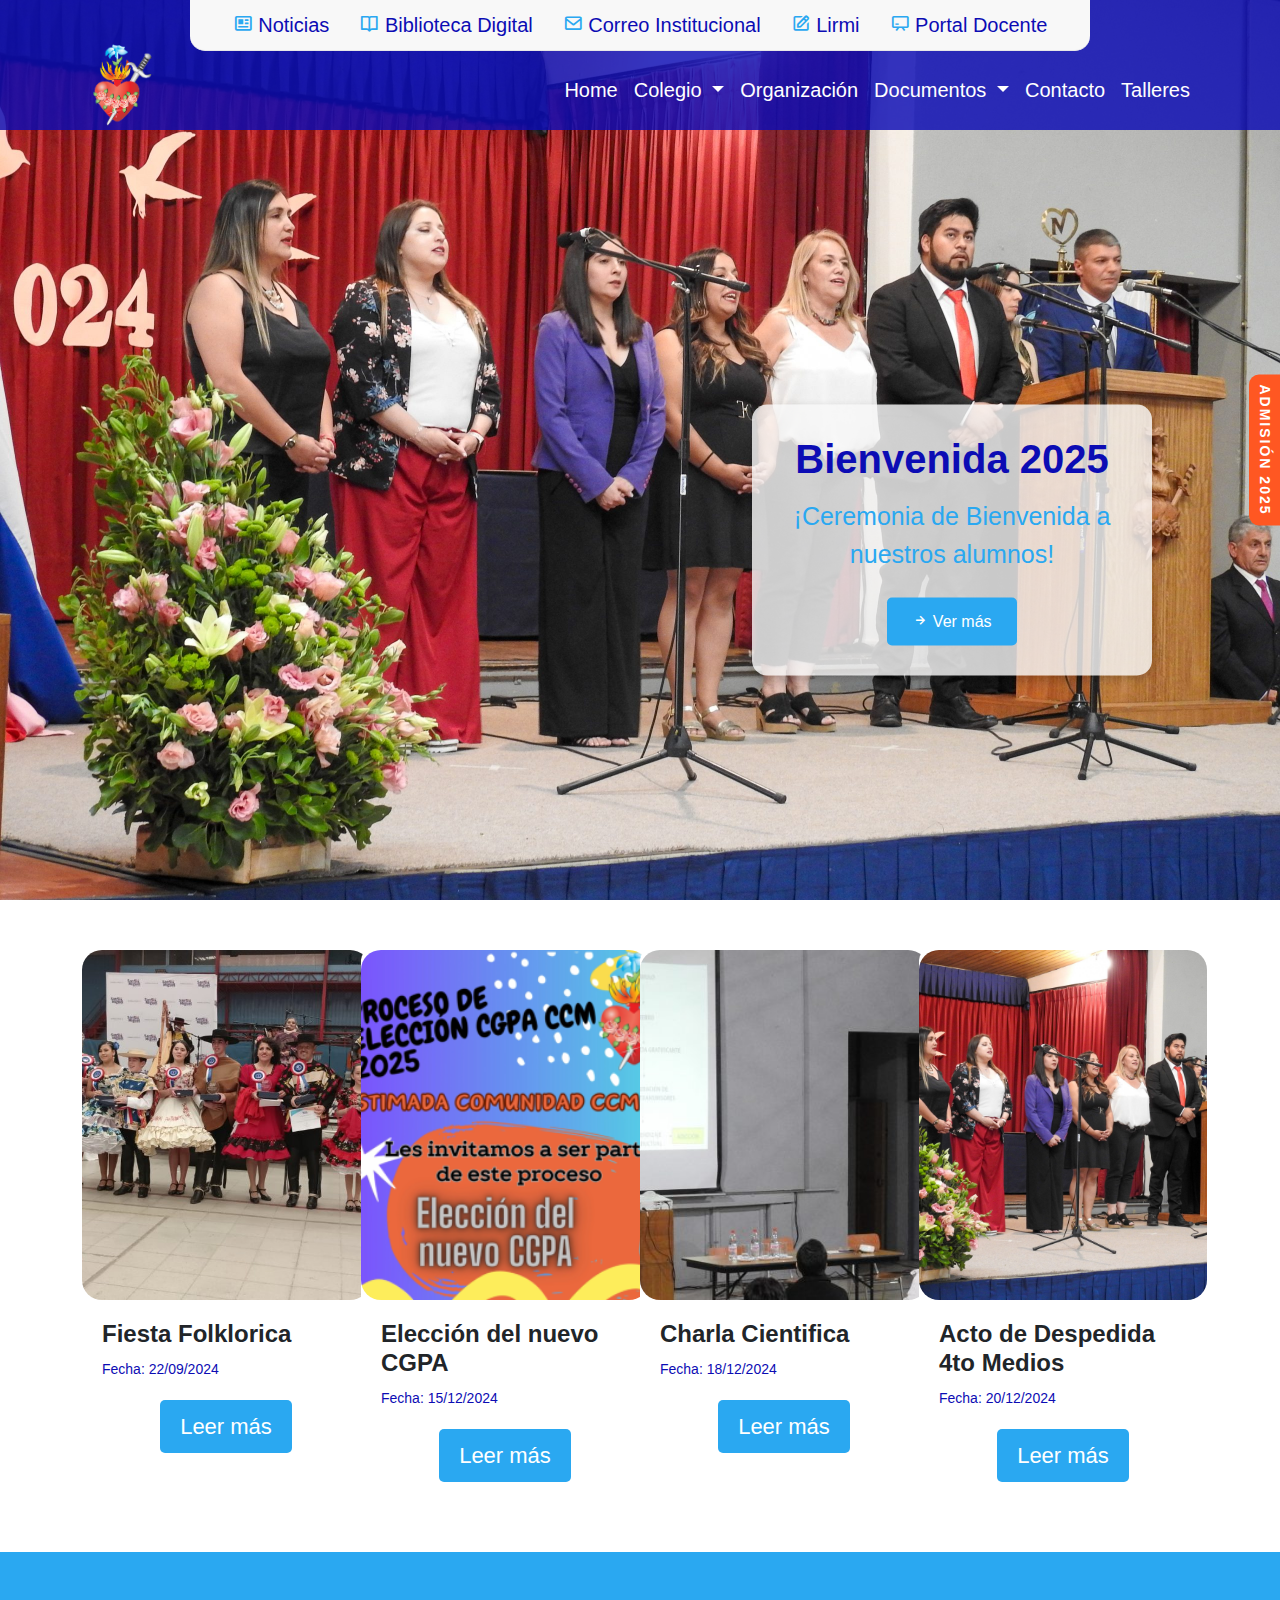
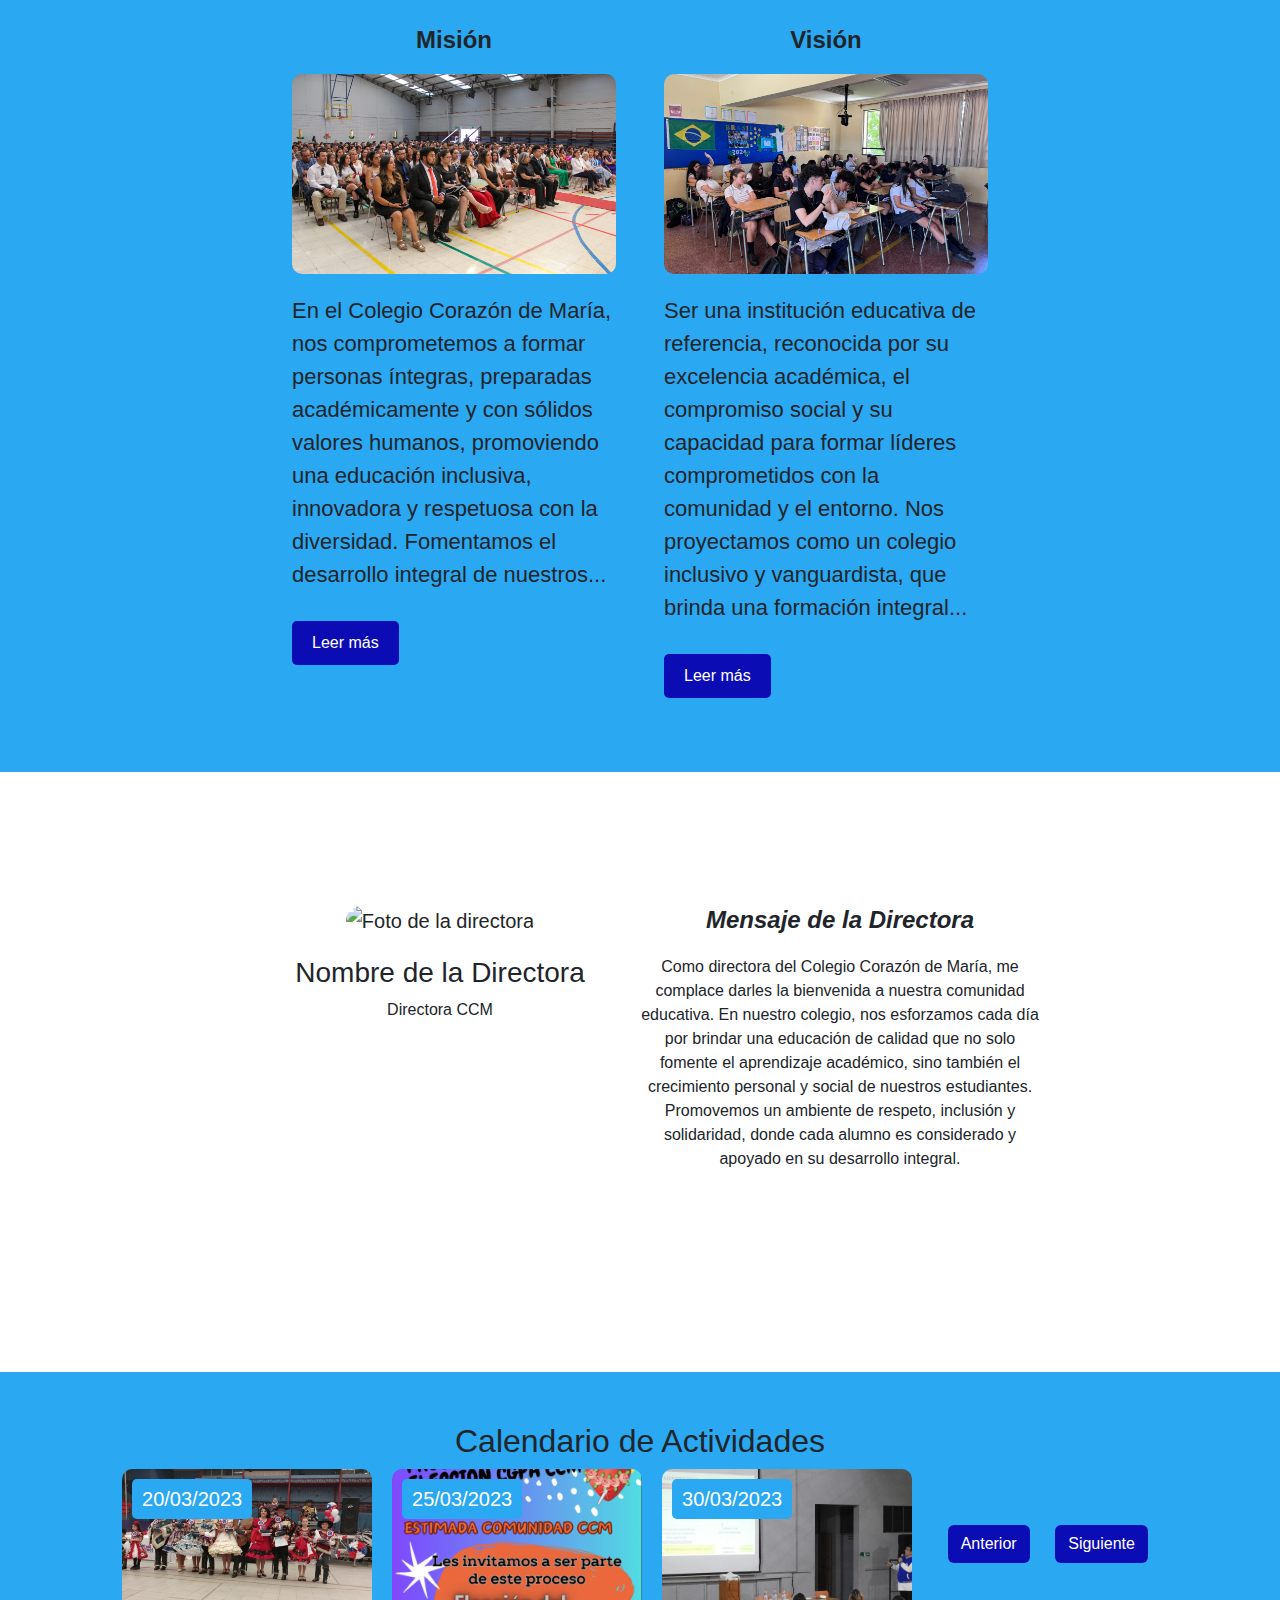
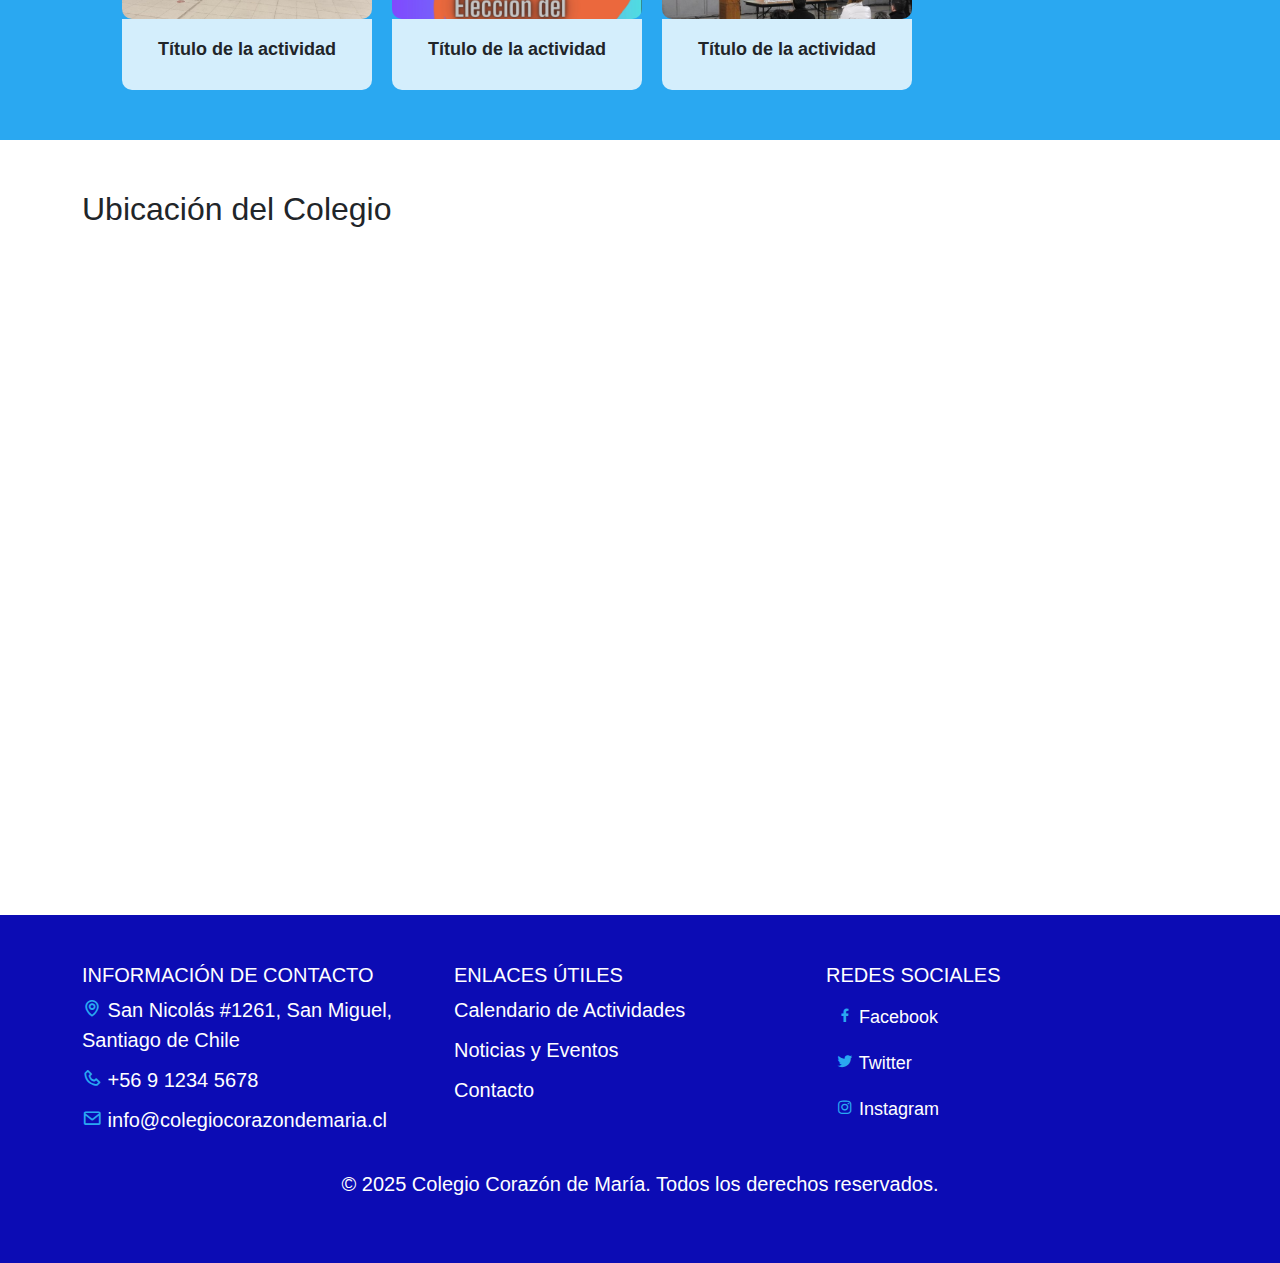
==== demo4/index.html @ 916d8b97 "actualización marzo" ====
<!DOCTYPE html>
<html lang="es">

<head>
    <meta charset="UTF-8">
    <meta name="viewport" content="width=device-width, initial-scale=1.0">
    <title>Colegio CCM</title>
    <link rel="icon" type="image/png" href="assets/img/logo_CCM.png">
    <meta name="description" content="Colegio CCM, educación de calidad para tus hijos.">
    <meta name="keywords" content="Colegio CCM, educación, calidad, hijos">
    <meta name="author" content="Tu nombre">
    <meta name="robots" content="index, follow">
    <meta property="og:title" content="Colegio CCM">
    <meta property="og:description" content="Colegio CCM, educación de calidad para tus hijos.">
    <meta property="og:image" content="assets/img/imagen.jpg">
    <meta property="og:url" content="https://www.colegioccm.cl">
    <link rel="stylesheet" href="https://cdn.jsdelivr.net/npm/bootstrap@5.3.3/dist/css/bootstrap.min.css"
        crossorigin="anonymous">
    <link rel="stylesheet" href="assets/css/style.css">

    <link href='https://unpkg.com/boxicons@2.1.4/css/boxicons.min.css' rel='stylesheet'>

</head>

<body>
    <!-- Barra de Navegación Superior -->
    <nav class="navbar navbar-static-top d-none d-md-block">
        <div class="container d-flex justify-content-center">
            <ul class="nav">
                <li class="nav-item">
                    <a class="nav-link" href="#"><i class='bx bx-news'></i> Noticias</a>
                </li>
                <li class="nav-item">
                    <a class="nav-link" href="#"><i class='bx bx-book-open'></i> Biblioteca Digital</a>
                </li>
                <li class="nav-item">
                    <a class="nav-link" href="#"><i class='bx bx-envelope'></i> Correo Institucional</a>
                </li>
                <li class="nav-item">
                    <a class="nav-link" href="#"><i class='bx bx-edit'></i> Lirmi</a>
                </li>
                <li class="nav-item">
                    <a class="nav-link" href="#"><i class='bx bx-chalkboard'></i> Portal Docente</a>
                </li>

            </ul>
        </div>
    </nav>

    <!-- Navbar Principal -->
    <nav id="navbarPrincipal" class="navbar navbar-expand-lg navbar-light navbar-principal">
        <div class="container">
            <a class="navbar-brand" href="#">
                <img src="assets/img/logo_CCM.png" alt="Logo Colegio CCM" class="logonav">
            </a>
            <button class="navbar-toggler" type="button" data-bs-toggle="collapse" data-bs-target="#navbarNav"
                aria-controls="navbarNav" aria-expanded="false" aria-label="Toggle navigation">
                <span class="navbar-toggler-icon"></span>
            </button>
            <div class="collapse navbar-collapse" id="navbarNav">
                <ul class="navbar-nav ms-auto">
                    <li class="nav-item"><a class="nav-link" href="#">Home</a></li>

                    <li class="nav-item dropdown">
                        <a class="nav-link dropdown-toggle" href="#" id="colegioDropdown" role="button"
                            data-bs-toggle="dropdown" aria-expanded="false">
                            Colegio
                        </a>
                        <ul class="dropdown-menu" aria-labelledby="colegioDropdown">
                            <li><a class="dropdown-item" href="#">Historia</a></li>
                            <li><a class="dropdown-item" href="#">Misión y Visión</a></li>
                            <li><a class="dropdown-item" href="#">Infraestructura</a></li>
                        </ul>
                    </li>

                    <li class="nav-item"><a class="nav-link" href="#">Organización</a></li>

                    <li class="nav-item dropdown">
                        <a class="nav-link dropdown-toggle" href="#" id="documentosDropdown" role="button"
                            data-bs-toggle="dropdown" aria-expanded="false">
                            Documentos
                        </a>
                        <ul class="dropdown-menu" aria-labelledby="documentosDropdown">
                            <li><a class="dropdown-item" href="#">Reglamento Interno</a></li>
                            <li><a class="dropdown-item" href="#">Calendario Escolar</a></li>
                            <li><a class="dropdown-item" href="#">Normativas</a></li>
                        </ul>
                    </li>

                    <li class="nav-item"><a class="nav-link" href="#">Contacto</a></li>
                    <li class="nav-item"><a class="nav-link" href="#">Talleres</a></li>

                    <div class="d-block d-md-none">
                        <hr>
                        <li class="nav-item">
                            <a class="nav-link" href="#"> Noticias</a>
                        </li>
                        <li class="nav-item">
                            <a class="nav-link" href="#"> Biblioteca Digital</a>
                        </li>
                        <li class="nav-item">
                            <a class="nav-link" href="#"> Correo Institucional</a>
                        </li>
                        <li class="nav-item">
                            <a class="nav-link" href="#"> Lirmi</a>
                        </li>
                        <li class="nav-item">
                            <a class="nav-link" href="#"> Portal Docente</a>
                        </li>
                    </div>
                </ul>
            </div>
        </div>
    </nav>

    <!-- Header con imagen a pantalla completa -->
    <header id="header">
        <div class="">
            <div class="row">
                <div class="col-md-12">
                    <img src="assets/img/profesores.jpg" alt="Imagen de header" class="img-fluid">

                    <!-- Banner de header -->
                    <div class="banner-admision">
                        <h2>Bienvenida 2025</h2>
                        <p>¡Ceremonia de Bienvenida a nuestros alumnos!</p>
                        <button class="btn btn-banner"><i class='bx bx-right-arrow-alt'
                                style="color:white; font-size:16px"></i> Ver más</button>
                    </div>

                    <!-- Barra de admisión -->
                    <div class="barra-admision">ADMISIÓN 2025</div>

                </div>
            </div>
        </div>
    </header>

    <!-- Sección de noticias -->
    <section id="noticias">
        <div class="container">
            <div class="row">
                <div class="col-md-3">
                    <div class="card card-noticia">
                        <img src="assets/img/noticia1.jpg" alt="Imagen de la noticia" class="card-img-top">
                        <div class="card-body">

                            <h3 class="card-title">Fiesta Folklorica</h3>
                            <p class="card-text">Fecha: 22/09/2024</p>
                            <button class="btn btn-primary">Leer más</button>
                        </div>
                    </div>

                </div>
                <div class="col-md-3">
                    <div class="card card-noticia">
                        <img src="assets/img/noticia2.png" alt="Imagen de la noticia" class="card-img-top">
                        <div class="card-body">
                            <h3 class="card-title">Elección del nuevo CGPA</h3>
                            <p class="card-text">Fecha: 15/12/2024</p>
                            <button class="btn btn-primary">Leer más</button>
                        </div>
                    </div>
                </div>

                <div class="col-md-3">
                    <div class="card card-noticia">
                        <img src="assets/img/noticia3.jpg" alt="Imagen de la noticia" class="card-img-top">
                        <div class="card-body">
                            <h3 class="card-title">Charla Cientifica</h3>
                            <p class="card-text">Fecha: 18/12/2024</p>
                            <button class="btn btn-primary">Leer más</button>
                        </div>
                    </div>
                </div>

                <div class="col-md-3">
                    <div class="card card-noticia">
                        <img src="assets/img/profesores.jpg" alt="Imagen de la noticia" class="card-img-top">
                        <div class="card-body">
                            <h3 class="card-title">Acto de Despedida 4to Medios</h3>
                            <p class="card-text">Fecha: 20/12/2024</p>
                            <button class="btn btn-primary">Leer más</button>
                        </div>
                    </div>
                </div>
            </div>
        </div>
    </section>

    <!-- Sección de Misión y Visión -->
    <section id="mision-vision" class="bg-light-blue">
        <div class="container">
            <div class="row justify-content-center">
                <div class="col-12 col-md-4 p-4">
                    <h2>Misión</h2>
                    <img src="assets/img/padres.jpg" alt="Imagen de la misión" class="img-fluid">
                    <p>En el Colegio Corazón de María, nos comprometemos a formar personas íntegras, preparadas
                        académicamente y con sólidos valores humanos, promoviendo una educación inclusiva, innovadora y
                        respetuosa con la diversidad. Fomentamos el desarrollo integral de nuestros...</p>
                    <button class="btn btn-primary">Leer más</button>
                </div>

                <div class="col-12 col-md-4 p-4">
                    <h2>Visión</h2>
                    <img src="assets/img/alumnos.jpeg" alt="Imagen de la visión" class="img-fluid">
                    <p>Ser una institución educativa de referencia, reconocida por su excelencia académica, el
                        compromiso social y su capacidad para formar líderes comprometidos con la comunidad y el
                        entorno. Nos proyectamos como un colegio inclusivo y vanguardista, que brinda una formación
                        integral...</p>
                    <button class="btn btn-primary">Leer más</button>
                </div>

            </div>
        </div>
    </section>

    <!-- Sección del mensaje de la directora -->
    <section id="mensaje-directora" class="bg-white">
        <div class="container-mensaje">

            <div class="row">
                <div class="col-md-6 text-center">
                    <img src="https://www.colegiocorazondemaria.cl/new/wp-content/uploads/2023/06/destacada.jpg"
                        alt="Foto de la directora" class="img-fluid">
                    <h3>Nombre de la Directora</h3>
                    <p>Directora CCM</p>
                </div>
                <div class="col-md-6 text-center mb-5">
                    <h2>Mensaje de la Directora</h2>
                    <p>Como directora del Colegio Corazón de María, me complace darles la bienvenida a nuestra comunidad
                        educativa. En nuestro colegio, nos esforzamos cada día por brindar una educación de calidad que
                        no solo fomente el aprendizaje académico, sino también el crecimiento personal y social de
                        nuestros estudiantes. Promovemos un ambiente de respeto, inclusión y solidaridad, donde cada
                        alumno es considerado y apoyado en su desarrollo integral.</p>

                </div>
            </div>

        </div>
    </section>

    <!-- Sección de calendario de actividades -->
    <section id="calendario-actividades">
        <div class="container">
            <h2>Calendario de Actividades</h2>
            <div class="slider-calendario">
                <div class="card-calendario">
                    <div class="fecha-destacada">20/03/2023</div>
                    <img src="assets/img/noticia1.jpg" alt="Imagen de la actividad" class="img-fluid">
                    <div class="card-body-calendario">
                        <h3 class="card-title-calendario">Título de la actividad</h3>
                    </div>
                </div>
                <div class="card-calendario">
                    <div class="fecha-destacada">25/03/2023</div>
                    <img src="assets/img/noticia2.png" alt="Imagen de la actividad" class="img-fluid">
                    <div class="card-body-calendario">
                        <h3 class="card-title-calendario">Título de la actividad</h3>
                    </div>
                </div>
                <div class="card-calendario">
                    <div class="fecha-destacada">30/03/2023</div>
                    <img src="assets/img/noticia3.jpg" alt="Imagen de la actividad" class="img-fluid">
                    <div class="card-body-calendario">
                        <h3 class="card-title-calendario">Título de la actividad</h3>
                    </div>
                </div>
                <div class="card-calendario">
                    <div class="fecha-destacada">04/04/2023</div>
                    <img src="assets/img/padres.jpg" alt="Imagen de la actividad" class="img-fluid">
                    <div class="card-body-calendario">
                        <h3 class="card-title-calendario">Título de la actividad</h3>
                    </div>
                </div>
                <div class="card-calendario">
                    <div class="fecha-destacada">10/04/2023</div>
                    <img src="assets/img/profesores.jpg" alt="Imagen de la actividad" class="img-fluid">
                    <div class="card-body-calendario">
                        <h3 class="card-title-calendario">Título de la actividad</h3>
                    </div>
                </div>
                <div class="card-calendario">
                    <div class="fecha-destacada">15/04/2023</div>
                    <img src="assets/img/alumnos.jpeg" alt="Imagen de la actividad" class="img-fluid">
                    <div class="card-body-calendario">
                        <h3 class="card-title-calendario">Título de la actividad</h3>
                    </div>
                </div>
            </div>
            <button class="btn d-inline-block" id="btn-prev">Anterior</button>
            <button class="btn d-inline-block" id="btn-next">Siguiente</button>
        </div>
    </section>

    <!-- Sección del mapa de Google Maps -->
    <section id="mapa-colegio">
        <div class="container">
            <h2>Ubicación del Colegio</h2>
            <div style="position: relative; padding-bottom: 56.25%; height: 0; overflow: hidden; max-width: 100%;">
                <iframe
                    src="https://www.google.com/maps/embed?pb=!1m18!1m12!1m3!1d3327.115918718735!2d-70.66013742355355!3d-33.498361099968655!2m3!1f0!2f0!3f0!3m2!1i1024!2i768!4f13.1!3m3!1m2!1s0x9662dbb258860583%3A0x3ef4c40ef88acf68!2sSan%20Nicol%C3%A1s%201261%2C%208920047%20San%20Miguel%2C%20Regi%C3%B3n%20Metropolitana!5e0!3m2!1ses-419!2scl!4v1742567517174!5m2!1ses-419!2scl"
                    style="position: absolute; top: 0; left: 0; width: 100%; height: 100%; border: 0;"
                    allowfullscreen="" loading="lazy" referrerpolicy="no-referrer-when-downgrade"></iframe>
            </div>
        </div>
    </section>

    <!-- Footer -->
    <footer id="footer" class="text-white py-5">
        <div class="container">
            <div class="row">
                <!-- Información de contacto -->
                <div class="col-md-4 mb-4 mb-md-0">
                    <h5 class="text-uppercase">Información de Contacto</h5>
                    <ul class="list-unstyled">
                        <li><i class='bx bx-map'></i> San Nicolás #1261, San Miguel, Santiago de Chile</li>
                        <li><i class='bx bx-phone'></i> +56 9 1234 5678</li>
                        <li><i class='bx bx-envelope'></i> <a
                                href="mailto:info@colegiocorazondemaria.cl">info@colegiocorazondemaria.cl</a></li>
                    </ul>
                </div>

                <!-- Enlaces Útiles -->
                <div class="col-md-4 mb-4 mb-md-0">
                    <h5 class="text-uppercase">Enlaces Útiles</h5>
                    <ul class="list-unstyled">
                        <li><a href="#">Calendario de Actividades</a></li>
                        <li><a href="#">Noticias y Eventos</a></li>
                        <li><a href="#">Contacto</a></li>
                    </ul>
                </div>

                <!-- Redes Sociales -->
                <div class="col-md-4">
                    <h5 class="text-uppercase">Redes Sociales</h5>
                    <ul class="list-unstyled social-links">
                        <li><a href="#"><i class='bx bxl-facebook'></i> Facebook</a></li>
                        <li><a href="#"><i class='bx bxl-twitter'></i> Twitter</a></li>
                        <li><a href="#"><i class='bx bxl-instagram'></i> Instagram</a></li>
                    </ul>
                </div>
            </div>

            <!-- Copyright -->
            <div class="row mt-4">
                <div class="col-md-12 text-center">
                    <p>&copy; 2025 Colegio Corazón de María. Todos los derechos reservados.</p>
                </div>
            </div>
        </div>
    </footer>


    <!-- Scripts -->
    <script src="https://cdn.jsdelivr.net/npm/bootstrap@5.3.3/dist/js/bootstrap.bundle.min.js"
        crossorigin="anonymous"></script>
    <script>

        // NAV
        window.addEventListener("scroll", function () {
            var navbarPrincipal = document.getElementById("navbarPrincipal");
            var container = navbarPrincipal.querySelector(".container");
            var logo = navbarPrincipal.querySelector(".logonav");
            var staticTopHeight = document.querySelector(".navbar-static-top").offsetHeight;

            // Verifica si el ancho de la pantalla es mayor a 768px
            if (window.innerWidth > 768) {
                // Aplicar los estilos directamente con JavaScript
                navbarPrincipal.style.height = "80px";
                container.style.marginTop = "0";
                logo.style.height = "80px";
                logo.style.marginTop = "0";

                if (window.scrollY >= staticTopHeight) {
                    // Aplicar estilos cuando el navbar se fija
                    navbarPrincipal.style.height = "80px";
                    container.style.marginTop = "0";
                    logo.style.height = "80px";
                    logo.style.marginTop = "0";
                    navbarPrincipal.classList.add("fixed");
                } else {
                    // Restaurar estilos originales cuando volvemos arriba
                    navbarPrincipal.style.height = "130px";
                    container.style.marginTop = "50px";
                    logo.style.height = "100px";
                    logo.style.marginTop = "-10px";
                    navbarPrincipal.classList.remove("fixed");
                }
            } else {
                // En dispositivos móviles, siempre debe estar fijo
                navbarPrincipal.classList.add("fixed");

            }
        });



        //actividades
        let cards = document.querySelectorAll('.card-calendario');
        let btnPrev = document.getElementById('btn-prev');
        let btnNext = document.getElementById('btn-next');
        let index = 0;

        function showCards() {
            cards.forEach(card => card.classList.remove('active'));
            cards[index].classList.add('active');
            cards[index + 1] ? cards[index + 1].classList.add('active') : null;
            cards[index + 2] ? cards[index + 2].classList.add('active') : null;
        }

        showCards();

        btnNext.addEventListener('click', () => {
            index += 1;
            if (index >= cards.length - 2) {
                index = 0;
            }
            showCards();
        });

        btnPrev.addEventListener('click', () => {
            index -= 1;
            if (index < 0) {
                index = cards.length - 3;
            }
            showCards();
        });

        setInterval(() => {
            index += 1;
            if (index >= cards.length - 2) {
                index = 0;
            }
            showCards();
        }, 5000);


    </script>
</body>

</html>
---- demo4/assets/css/style.css ----
@font-face {
  font-family: "Lofter";
  src: url("../fonts/lobster/Lobster\ 1.4.otf") format("truetype");
}

body {
  font-family: "Gill Sans", "Gill Sans MT", Calibri, "Trebuchet MS", sans-serif;
  font-optical-sizing: auto;
  font-style: normal;
  font-size: 20px;
}

:root {
  --color-principal: #0c0cb4;
  --color-secundario: #2aa8f1;
  --blanco: #f7f7f7;
  --blanco-dos: #ebebeb;
}
*/ * {
  padding: 0;
  margin: 0;
}
.row {
  margin: 0;
  --bs-gutter-x: 0em;
}
.navbar-static-top {
  background-color: #f8f8f8;
  border-bottom: 1px solid #e7e7e7;
  padding: 10px 0;
  z-index: 1030;
  position: absolute;
  text-align: center;
  left: 50%;
  transform: translateX(-50%);
  border-radius: 0px 0px 15px 15px;
  -webkit-border-radius: 0px 0px 15px 15px;
  -moz-border-radius: 0px 0px 15px 15px;
  -ms-border-radius: 0px 0px 15px 15px;
  -o-border-radius: 0px 0px 15px 15px;
  min-width: 900px;
}

.navbar-static-top .nav {
  display: flex;
  justify-content: center;
}

.navbar-static-top .nav-link {
  color: var(--color-principal);
  text-decoration: none;
  padding: 0 15px;
}
.bx {
  color: var(--color-secundario);
}

.navbar-principal {
  background-color: #0c0cb4d4;
  color: white;
  transition: top 0.3s;
  height: 130px;
  z-index: 2;
}
.navbar-principal .nav-link {
  color: white;
}

.navbar-principal.fixed {
  position: fixed;
  top: 0;
  width: 100%;
  z-index: 1029;
}

.logonav {
  height: 100px;
  margin-top: -10px;
}

.navbar-toggler {
  background: white;
  color: blue;
}

/*HEADER*/
#header {
  position: relative;
  width: 100%;
  height: 100vh; /* Ajusta la altura del header para que ocupe toda la pantalla */
  background-size: cover;
  background-position: center;
  margin-top: -130px;
}

#header img {
  width: 100%;
  height: 100vh;
  object-fit: cover; /* Ajusta la imagen para que se adapte a la pantalla */
}

/* Estilos para el banner de admisión */
.banner-admision {
  position: absolute;
  top: 60%; /* Ajustado para mejor visibilidad */
  right: 10%;
  transform: translateY(-50%);
  background-color: #f7f7f7cf;
  padding: 30px; /* Más espacio interno */
  width: 400px; /* Más ancho */
  text-align: center;
  border-radius: 15px;
  box-shadow: 0px 4px 10px rgba(0, 0, 0, 0.2); /* Sombra sutil para destacar */
}

/* Título más grande */
.banner-admision h2 {
  font-size: 40px;
  color: var(--color-principal);
  font-weight: bold;
  margin-bottom: 15px;
}

/* Texto más legible */
.banner-admision p {
  font-size: 25px;
  margin-bottom: 25px;
  line-height: 1.5; /* Mejor lectura */
  color: var(--color-secundario);
}

/* Botón más llamativo */
.banner-admision button {
  background-color: var(--color-secundario);
  color: #fff;
  padding: 12px 25px;
  border: none;
  border-radius: 5px;
  cursor: pointer;
  font-size: 16px;
  transition: all 0.3s ease-in-out;
}

/* Efecto hover mejorado */
.banner-admision button:hover {
  background-color: var(--color-principal);
  color: white;
  transform: scale(1.05);
}

.barra-admision {
  position: fixed;
  right: 0;
  top: 50%;
  transform: translateY(-50%);
  background-color: #ff5722; /* Color llamativo pero no molesto */
  color: white;
  padding: 10px 5px;
  font-size: 14px;
  font-weight: bold;
  writing-mode: vertical-rl; /* Texto en vertical de abajo hacia arriba */
  text-align: center;
  letter-spacing: 2px;
  border-radius: 10px 0 0 10px; /* Bordes redondeados en el lado izquierdo */
  cursor: pointer;
  transition: all 0.3s ease-in-out; /* Transición suave */
}

.barra-admision:hover {
  background-color: #e64a19; /* Color más oscuro al pasar el cursor */
  padding: 14px 7px; /* Se agranda ligeramente */
  font-size: 16px; /* Aumenta el tamaño del texto */
  box-shadow: -2px 2px 10px rgba(0, 0, 0, 0.2); /* Pequeña sombra */
}

/* Estilos para el banner de admisión en móviles */
@media (max-width: 991px) {
  .banner-admision {
    position: absolute;
    top: 10%;
    left: 0;
    width: 100%;
    padding: 10px;
    text-align: center;
    background-color: rgba(255, 255, 255, 0.8); /* Fondo transparente */
  }

  .banner-admision h2 {
    font-size: 16px;
  }

  .banner-admision p {
    font-size: 14px;
  }

  .banner-admision button {
    padding: 10px 15px;
  }
}
/* Estilos para la sección de noticias */
#noticias {
  padding: 50px 0;
}

.card-noticia {
  border: none;
  border-radius: 10px;
  width: 18rem;
}

.card-noticia img {
  width: 100%;
  height: 350px;
  object-fit: cover;
  border-radius: 10px 10px 0 0;
}

.card-noticia h3 {
  font-size: 18px;
  font-weight: bold;
  margin-bottom: 10px;
}

.card-noticia p {
  font-size: 14px;
  color: #666;
  margin-bottom: 20px;
}

.card-noticia .card-img-top {
  border-radius: 20px;
}

.card-noticia .card-body {
  background-color: transparent;
  border: none;
  padding: 20px;
}

.card-noticia .card-title {
  font-size: 24px;
  font-weight: bold;
}

.card-noticia .card-text {
  color: var(--color-principal);
}

.card-noticia button {
  background-color: var(--color-secundario);
  color: #fff;
  padding: 10px 20px;
  border: none;
  border-radius: 5px;
  cursor: pointer;
  display: block;
  margin: 0 auto;
  font-size: 22px;
}

.card-noticia button:hover {
  background-color: #23527c;
}

.navbar-principal .container {
  margin-top: 50px;
}
/* Adaptación a móviles */
@media (max-width: 768px) {
  .card-noticia {
    margin-bottom: 20px;
    width: 100%;
  }

  .navbar-principal {
    height: 80px;
  }
  .navbar-principal .container {
    margin-top: -18px;
  }
  .logonav {
    height: 70px;
    margin-top: 10px;
  }

  .navbar-collapse {
    background: #0c0cb4d4;
    padding: 15px;
    margin-top: 10px;
  }

  .banner-admision {
    top: 80%;
    left: 5%;
    width: 90%;
    padding: 10px;
    text-align: center;
    background-color: rgba(255, 255, 255, 0.8); /* Fondo transparente */
  }

  .barra-admision {
    font-size: 12px; /* Reducir tamaño de fuente en móvil */
    padding: 8px 4px; /* Ajuste de padding */
    transform: translateY(-50%); /* Mantener centrado en la vertical */
    z-index: 2;
  }
}

/* Estilos para la sección de Misión y Visión */
#mision-vision {
  background-color: var(--color-secundario); /* Fondo azul claro */
  padding: 50px 0;
}

#mision-vision h2 {
  font-size: 24px;
  font-weight: bold;
  margin-bottom: 20px;
  text-align: center;
}

#mision-vision img {
  width: 100%;
  height: 200px;
  object-fit: cover;
  border-radius: 10px;
  margin-bottom: 20px;
}

#mision-vision p {
  font-size: 22px;
  margin-bottom: 30px;
}

#mision-vision button {
  background-color: var(--color-principal);
  color: #fff;
  padding: 10px 20px;
  border: none;
  border-radius: 5px;
  cursor: pointer;
}

/* Estilos para la sección del mensaje de la directora */
#mensaje-directora {
  padding: 50px 0;
  background-position: center;
  background-repeat: no-repeat;
  background-size: cover;
  height: 600px;
  display: flex;
  justify-content: center;
  align-items: center;
}

#mensaje-directora img {
  width: 300px;
  height: 300px;
  object-fit: cover;
  border-radius: 20px;
  margin-bottom: 20px;
  -webkit-border-radius: 20px;
  -moz-border-radius: 20px;
  -ms-border-radius: 20px;
  -o-border-radius: 20px;
}
.container-mensaje {
  max-width: 800px;
}
#mensaje-directora h2 {
  font-size: 22px;
  font-weight: bold;
  margin-bottom: 10px;
  font-style: italic;
}

#mensaje-directora p {
  font-size: 16px;
  margin-bottom: 20px;
}

#mensaje-directora h2 {
  font-size: 24px;
  font-weight: bold;
  margin-bottom: 20px;
}
/* Estilos para la sección de calendario de actividades */
#calendario-actividades {
  padding: 50px 0;
  text-align: center;
}

.slider-calendario {
  display: inline-flex;
  overflow-x: hidden;
  justify-content: center;
}

.card-calendario {
  margin-right: 20px;
  width: 250px;
  display: none;
  transition: opacity 0.5s, transform 0.5s;
}

.card-calendario.active {
  display: block;
  opacity: 1;
  transform: scale(1);
}

.card-calendario:not(.active) {
  opacity: 0;
  transform: scale(0.8);
}

.fecha-destacada {
  position: absolute;
  top: 10px;
  left: 10px;
  background-color: var(--color-secundario);
  color: #fff;
  padding: 5px 10px;
  border-radius: 5px;
}

.card-calendario img {
  width: 100%;
  height: 150px;
  object-fit: cover;
  border-radius: 10px;
}

.card-body-calendario {
  background-color: rgba(255, 255, 255, 0.8);
  padding: 20px;
  border-radius: 0 0 10px 10px;
}

.card-title-calendario {
  font-size: 18px;
  font-weight: bold;
  margin-bottom: 10px;
}

#btn-prev,
#btn-next {
  margin: 20px 10px;
  display: inline-block;
  background-color: var(--color-principal);
  color: white;
}

#calendario-actividades {
  background-color: var(--color-secundario);
}

/* Media queries para móviles */
@media (max-width: 768px) {
  /* Ajustar la cantidad de cards visibles en pantallas pequeñas */
  .slider-calendario {
    flex-wrap: wrap;
    justify-content: center;
  }

  .card-calendario {
    width: 100%; /* Aumenta el tamaño de cada card para que ocupe toda la pantalla */
    margin-right: 10px; /* Reduce el margen entre las cards */
    margin-bottom: 20px; /* Agrega espacio entre las cards */
  }

  .fecha-destacada {
    font-size: 12px; /* Reduce el tamaño de la fecha destacada */
    padding: 3px 6px; /* Ajuste del padding */
  }

  .card-title-calendario {
    font-size: 16px; /* Ajuste del tamaño de fuente */
  }

  /* Botones de navegación */
  #btn-prev,
  #btn-next {
    font-size: 14px;
    padding: 8px 16px;
  }
}

@media (max-width: 480px) {
  /* Ajuste extra para pantallas muy pequeñas */
  .slider-calendario {
    flex-direction: column;
    align-items: center;
  }

  .card-calendario {
    width: 90%; /* Reduce aún más el ancho de las cards */
    margin-bottom: 15px; /* Ajuste de margen inferior */
  }

  .fecha-destacada {
    font-size: 10px; /* Reduce aún más el tamaño de la fecha */
    padding: 3px 6px;
  }

  .card-title-calendario {
    font-size: 14px; /* Ajuste del tamaño de título */
  }
}

/* Estilos para la sección del mapa de Google Maps */
#mapa-colegio {
  padding: 50px 0;
}

#map {
  width: 100%;
  height: 400px;
  border-radius: 10px;
}

/* Estilos para el footer */
#footer {
  background-color: var(--color-principal);
  color: #fff;
  padding: 50px 0;
}

#footer ul {
  list-style: none;
  padding: 0;
  margin: 0;
}

#footer ul li {
  margin-bottom: 10px;
}

#footer a {
  color: #fff;
  text-decoration: none;
}

#footer a:hover {
  color: #ccc;
}

#footer .social-links {
  font-size: 24px;
  margin: 10px 0;
}

#footer .social-links a {
  margin: 0 10px;
  font-size: 18px;
}

/* Estilo responsivo */
@media (max-width: 768px) {
  /* Reestructurar columnas en dispositivos móviles */
  #footer .row {
    flex-direction: column;
    align-items: center;
  }

  /* Cada columna debe ocupar toda la pantalla en móviles */
  #footer .col-md-4 {
    width: 100%;
    text-align: center;
    margin-bottom: 20px;
  }

  /* Ajuste de tamaño de texto para móviles */
  #footer h5 {
    font-size: 16px;
  }

  #footer .social-links {
    font-size: 20px;
  }

  #footer .social-links a {
    font-size: 16px;
  }
}

@media (max-width: 480px) {
  /* Ajuste para pantallas pequeñas */
  #footer .social-links {
    font-size: 18px;
  }

  #footer .social-links a {
    font-size: 14px;
  }
}
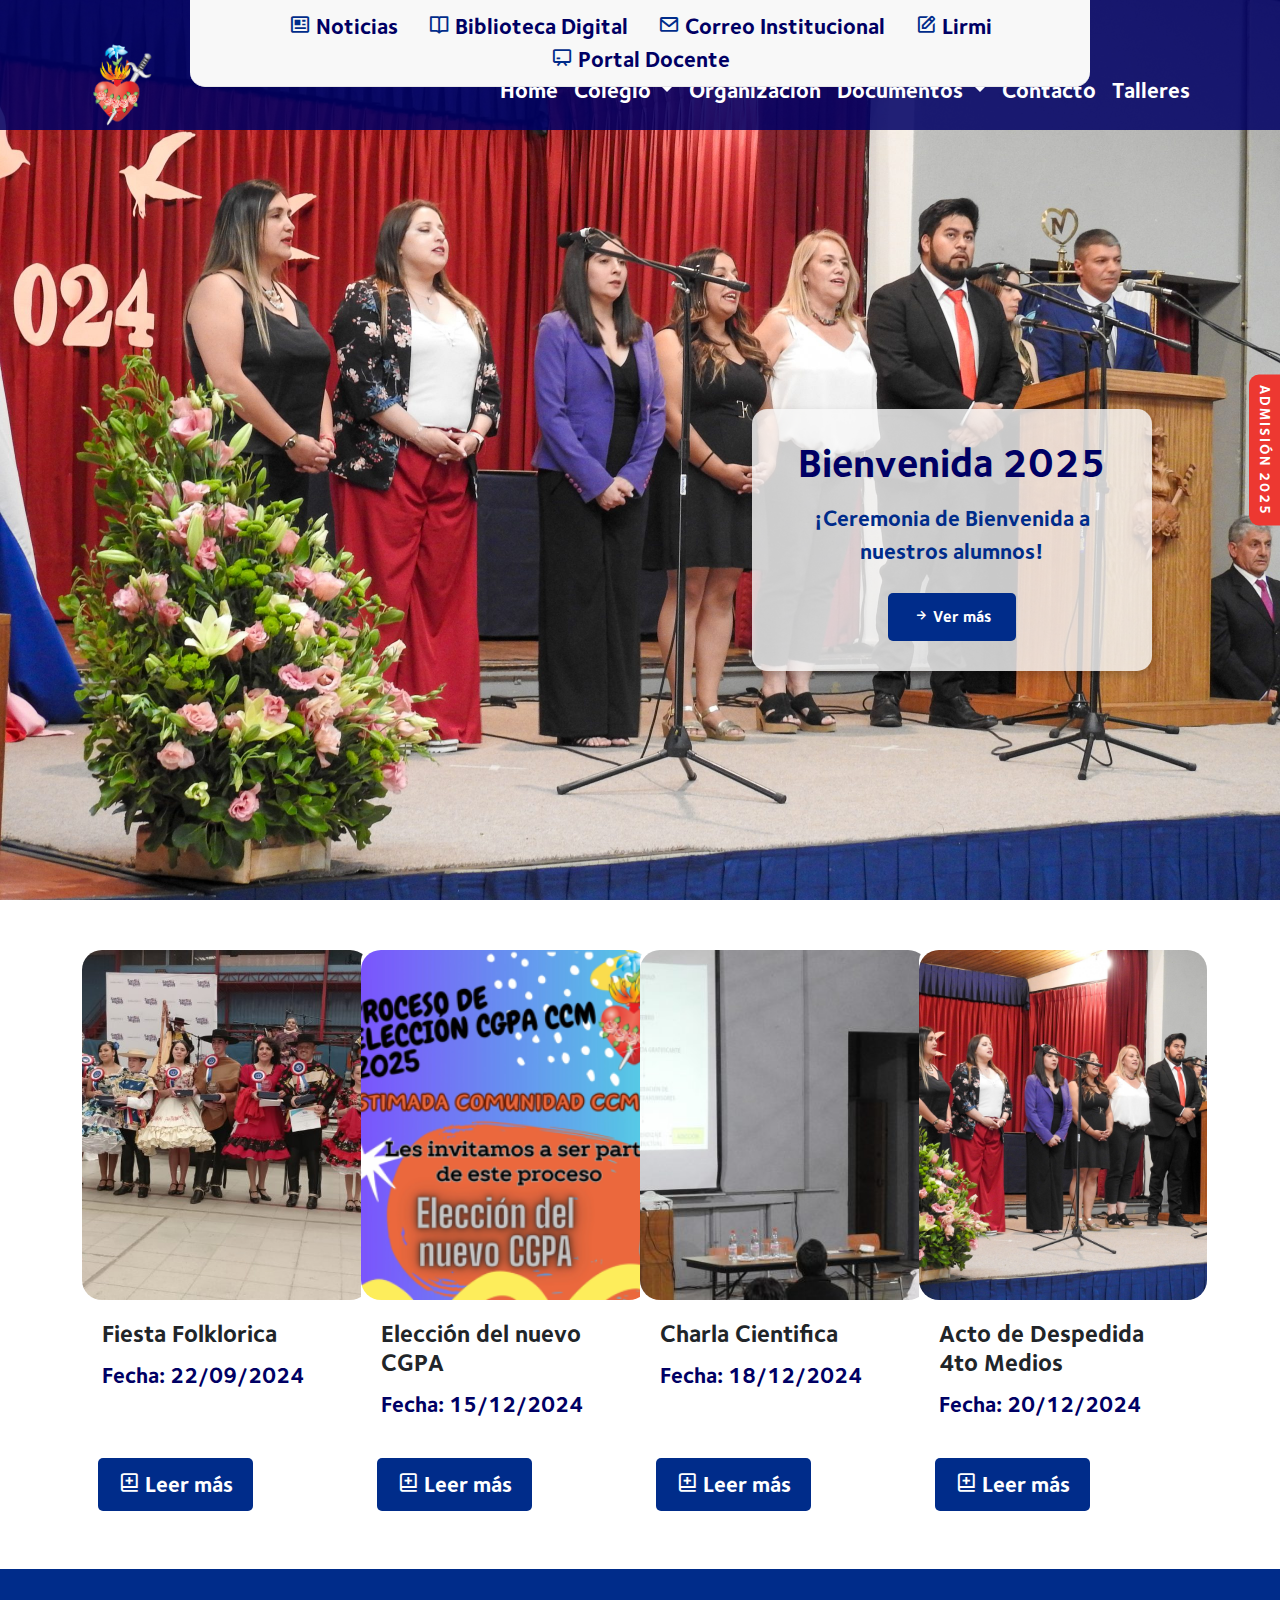
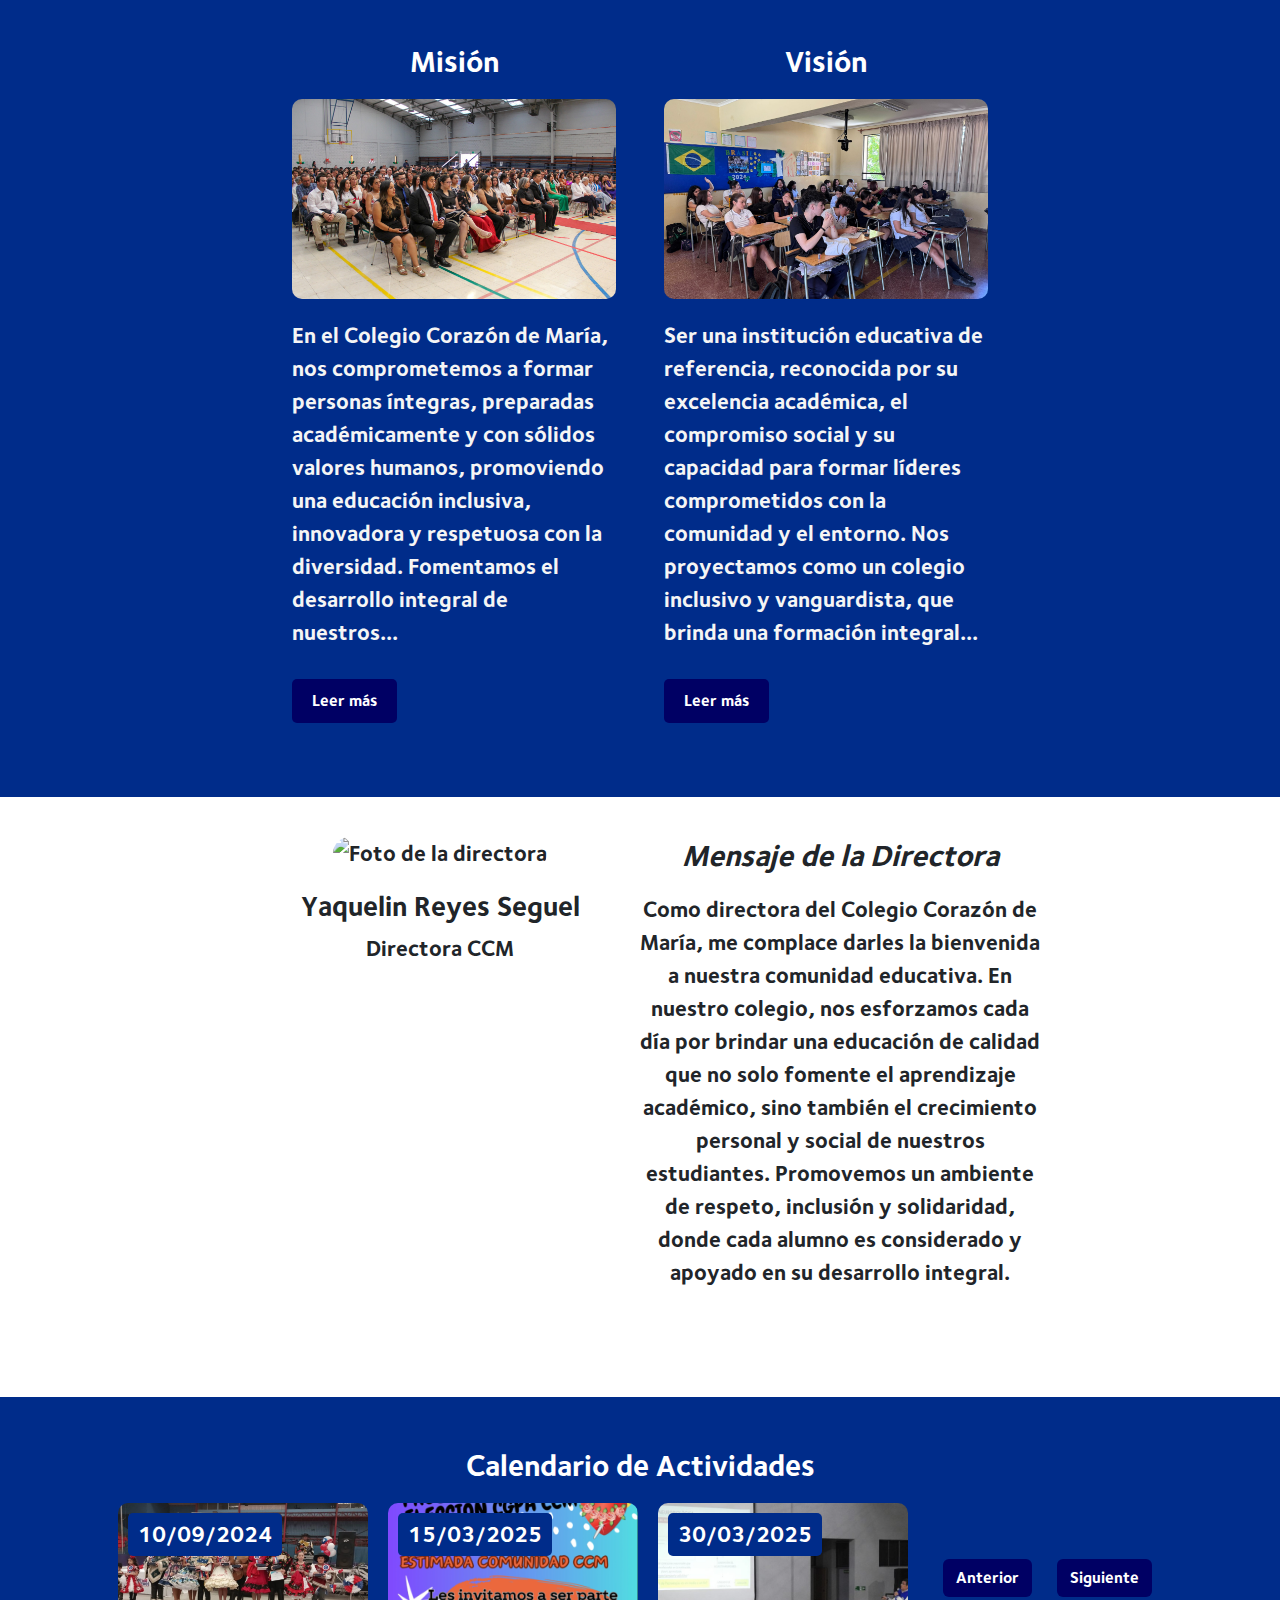
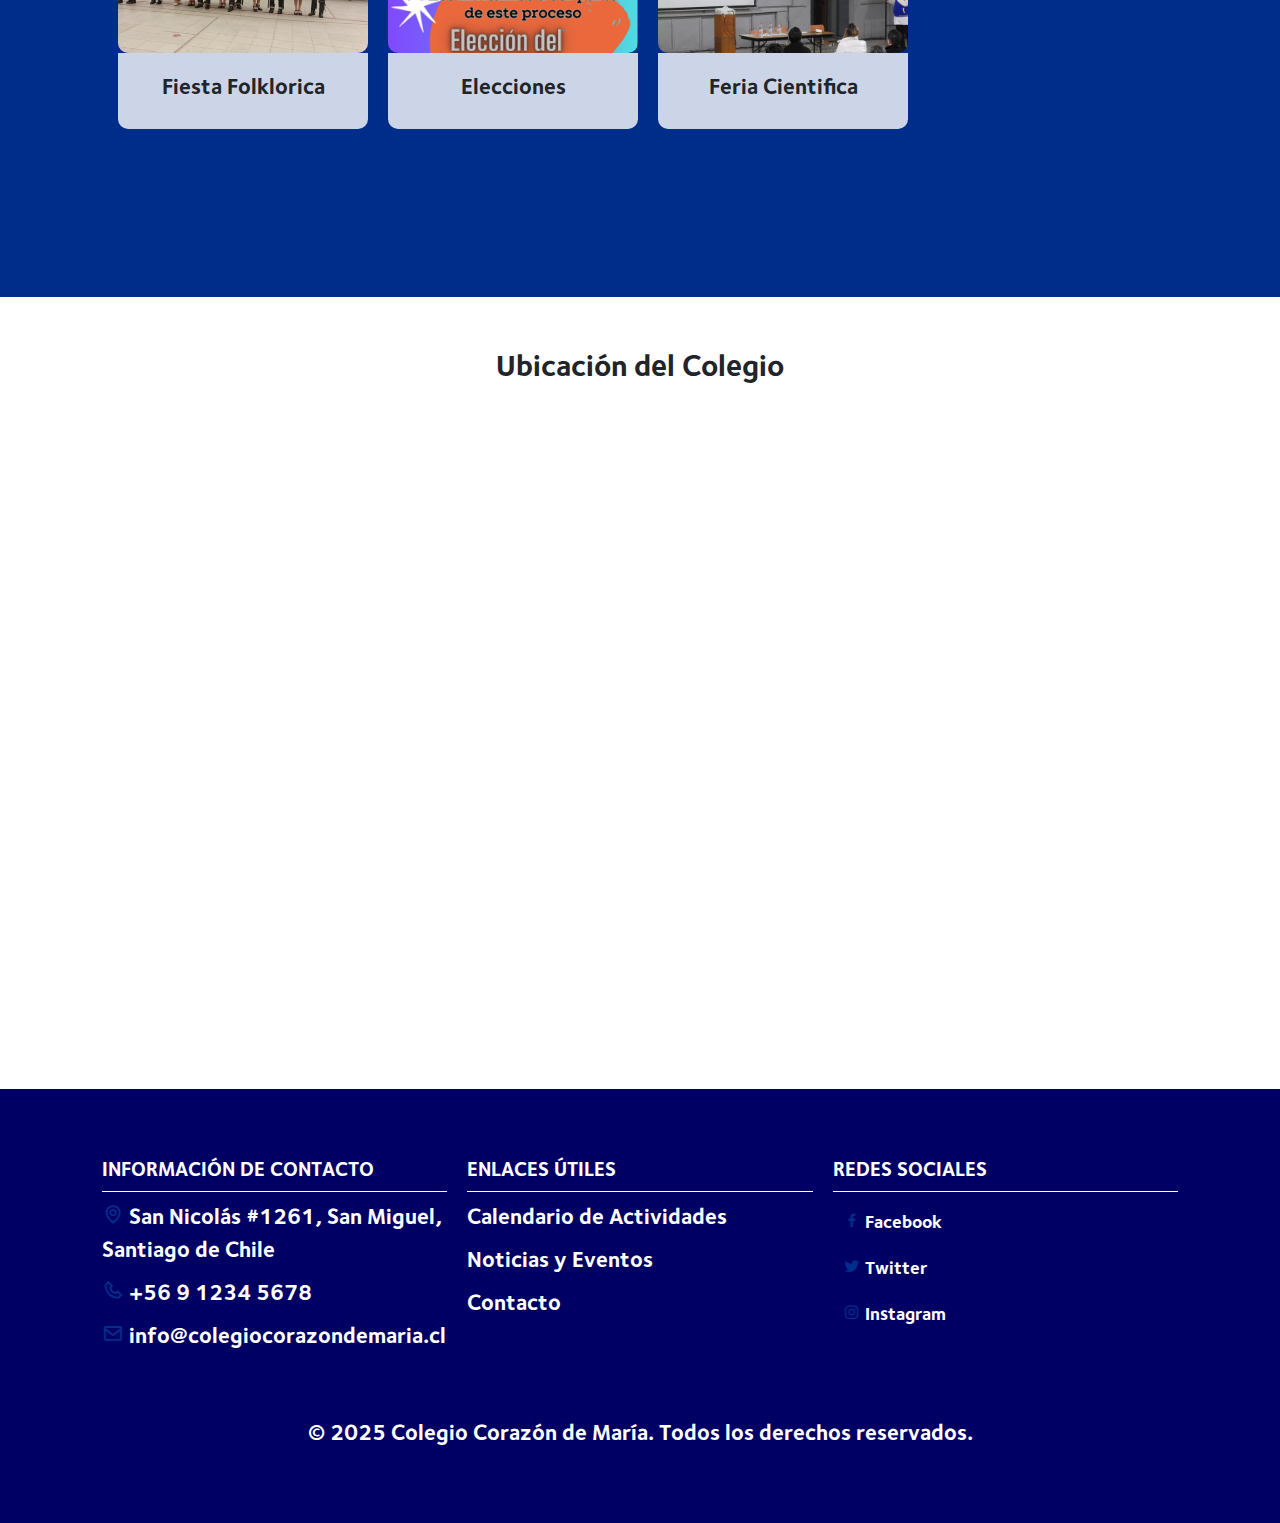
==== commit 566a1292: "actualizacion fuente, ajustes, colores simetrias, etc" ====
--- a/demo4/index.html
+++ b/demo4/index.html
@@ -18,7 +18,7 @@
         crossorigin="anonymous">
     <link rel="stylesheet" href="assets/css/style.css">
 
-    <link href='https://unpkg.com/boxicons@2.1.4/css/boxicons.min.css' rel='stylesheet'>
+    <link href='https://unpkg.com/boxicons@2.1.2/css/boxicons.min.css' rel='stylesheet'>
 
 </head>
 
@@ -147,7 +147,11 @@
 
                             <h3 class="card-title">Fiesta Folklorica</h3>
                             <p class="card-text">Fecha: 22/09/2024</p>
-                            <button class="btn btn-primary">Leer más</button>
+
+                        </div>
+                        <div class="card-footer">
+                            <button class="btn btn-primary"><i class='bx bx-book-add' style="color:white"></i> Leer
+                                más</button>
                         </div>
                     </div>
 
@@ -158,7 +162,11 @@
                         <div class="card-body">
                             <h3 class="card-title">Elección del nuevo CGPA</h3>
                             <p class="card-text">Fecha: 15/12/2024</p>
-                            <button class="btn btn-primary">Leer más</button>
+
+                        </div>
+                        <div class="card-footer">
+                            <button class="btn btn-primary"><i class='bx bx-book-add' style="color:white"></i> Leer
+                                más</button>
                         </div>
                     </div>
                 </div>
@@ -169,7 +177,11 @@
                         <div class="card-body">
                             <h3 class="card-title">Charla Cientifica</h3>
                             <p class="card-text">Fecha: 18/12/2024</p>
-                            <button class="btn btn-primary">Leer más</button>
+
+                        </div>
+                        <div class="card-footer">
+                            <button class="btn btn-primary"><i class='bx bx-book-add' style="color:white"></i> Leer
+                                más</button>
                         </div>
                     </div>
                 </div>
@@ -180,7 +192,11 @@
                         <div class="card-body">
                             <h3 class="card-title">Acto de Despedida 4to Medios</h3>
                             <p class="card-text">Fecha: 20/12/2024</p>
-                            <button class="btn btn-primary">Leer más</button>
+
+                        </div>
+                        <div class="card-footer">
+                            <button class="btn btn-primary"><i class='bx bx-book-add' style="color:white"></i> Leer
+                                más</button>
                         </div>
                     </div>
                 </div>
@@ -221,9 +237,9 @@
 
             <div class="row">
                 <div class="col-md-6 text-center">
-                    <img src="https://www.colegiocorazondemaria.cl/new/wp-content/uploads/2023/06/destacada.jpg"
+                    <img src="https://www.colegiocorazondemaria.cl/new/wp-content/uploads/2024/03/yaqueline-reyes-200x300.jpg"
                         alt="Foto de la directora" class="img-fluid">
-                    <h3>Nombre de la Directora</h3>
+                    <h3>Yaquelin Reyes Seguel</h3>
                     <p>Directora CCM</p>
                 </div>
                 <div class="col-md-6 text-center mb-5">
@@ -246,45 +262,45 @@
             <h2>Calendario de Actividades</h2>
             <div class="slider-calendario">
                 <div class="card-calendario">
-                    <div class="fecha-destacada">20/03/2023</div>
+                    <div class="fecha-destacada">10/09/2024</div>
                     <img src="assets/img/noticia1.jpg" alt="Imagen de la actividad" class="img-fluid">
                     <div class="card-body-calendario">
-                        <h3 class="card-title-calendario">Título de la actividad</h3>
-                    </div>
-                </div>
-                <div class="card-calendario">
-                    <div class="fecha-destacada">25/03/2023</div>
+                        <h3 class="card-title-calendario">Fiesta Folklorica</h3>
+                    </div>
+                </div>
+                <div class="card-calendario">
+                    <div class="fecha-destacada">15/03/2025</div>
                     <img src="assets/img/noticia2.png" alt="Imagen de la actividad" class="img-fluid">
                     <div class="card-body-calendario">
-                        <h3 class="card-title-calendario">Título de la actividad</h3>
-                    </div>
-                </div>
-                <div class="card-calendario">
-                    <div class="fecha-destacada">30/03/2023</div>
+                        <h3 class="card-title-calendario">Elecciones</h3>
+                    </div>
+                </div>
+                <div class="card-calendario">
+                    <div class="fecha-destacada">30/03/2025</div>
                     <img src="assets/img/noticia3.jpg" alt="Imagen de la actividad" class="img-fluid">
                     <div class="card-body-calendario">
-                        <h3 class="card-title-calendario">Título de la actividad</h3>
-                    </div>
-                </div>
-                <div class="card-calendario">
-                    <div class="fecha-destacada">04/04/2023</div>
+                        <h3 class="card-title-calendario">Feria Cientifica</h3>
+                    </div>
+                </div>
+                <div class="card-calendario">
+                    <div class="fecha-destacada">05/03/2025</div>
                     <img src="assets/img/padres.jpg" alt="Imagen de la actividad" class="img-fluid">
                     <div class="card-body-calendario">
-                        <h3 class="card-title-calendario">Título de la actividad</h3>
-                    </div>
-                </div>
-                <div class="card-calendario">
-                    <div class="fecha-destacada">10/04/2023</div>
+                        <h3 class="card-title-calendario">Inicio de clases</h3>
+                    </div>
+                </div>
+                <div class="card-calendario">
+                    <div class="fecha-destacada">20/03/2025</div>
                     <img src="assets/img/profesores.jpg" alt="Imagen de la actividad" class="img-fluid">
                     <div class="card-body-calendario">
-                        <h3 class="card-title-calendario">Título de la actividad</h3>
-                    </div>
-                </div>
-                <div class="card-calendario">
-                    <div class="fecha-destacada">15/04/2023</div>
+                        <h3 class="card-title-calendario">Mes del mar</h3>
+                    </div>
+                </div>
+                <div class="card-calendario">
+                    <div class="fecha-destacada">25/03/2025</div>
                     <img src="assets/img/alumnos.jpeg" alt="Imagen de la actividad" class="img-fluid">
                     <div class="card-body-calendario">
-                        <h3 class="card-title-calendario">Título de la actividad</h3>
+                        <h3 class="card-title-calendario">Rendimientos simce</h3>
                     </div>
                 </div>
             </div>
--- a/demo4/assets/css/style.css
+++ b/demo4/assets/css/style.css
@@ -1,21 +1,28 @@
 @font-face {
-  font-family: "Lofter";
-  src: url("../fonts/lobster/Lobster\ 1.4.otf") format("truetype");
+  font-family: "Foundry";
+  src: url("../fonts/foundry-sterling-1743505899-0/zfoundrysterling-bold.otf")
+    format("truetype");
+}
+
+:root {
+  --color-principal: #000064;
+  --color-secundario: #002c8a;
+  --color-terciario: #1b94da;
+  --color-acento: #ffd700;
+  --color-fondo: #f5f5f5;
+  --color-texto: #1a1a1a;
+
+  --size-titulo: 30px;
+  --size-parrafo: 22px;
 }
 
 body {
-  font-family: "Gill Sans", "Gill Sans MT", Calibri, "Trebuchet MS", sans-serif;
+  font-family: "Foundry", sans-serif;
   font-optical-sizing: auto;
   font-style: normal;
-  font-size: 20px;
-}
-
-:root {
-  --color-principal: #0c0cb4;
-  --color-secundario: #2aa8f1;
-  --blanco: #f7f7f7;
-  --blanco-dos: #ebebeb;
-}
+  font-size: var(--size-parrafo);
+}
+
 */ * {
   padding: 0;
   margin: 0;
@@ -56,7 +63,7 @@
 }
 
 .navbar-principal {
-  background-color: #0c0cb4d4;
+  background-color: #000064dd;
   color: white;
   transition: top 0.3s;
   height: 130px;
@@ -80,7 +87,10 @@
 
 .navbar-toggler {
   background: white;
-  color: blue;
+  color: var(--color-principal);
+}
+.nav-link {
+  font-size: var(--size-parrafo);
 }
 
 /*HEADER*/
@@ -123,7 +133,7 @@
 
 /* Texto más legible */
 .banner-admision p {
-  font-size: 25px;
+  font-size: var(--size-parrafo);
   margin-bottom: 25px;
   line-height: 1.5; /* Mejor lectura */
   color: var(--color-secundario);
@@ -153,7 +163,7 @@
   right: 0;
   top: 50%;
   transform: translateY(-50%);
-  background-color: #ff5722; /* Color llamativo pero no molesto */
+  background-color: #ed3831; /* Color llamativo pero no molesto */
   color: white;
   padding: 10px 5px;
   font-size: 14px;
@@ -186,11 +196,11 @@
   }
 
   .banner-admision h2 {
-    font-size: 16px;
+    font-size: var(--size-titulo);
   }
 
   .banner-admision p {
-    font-size: 14px;
+    font-size: var(--size-parrafo);
   }
 
   .banner-admision button {
@@ -222,7 +232,7 @@
 }
 
 .card-noticia p {
-  font-size: 14px;
+  font-size: var(--size-parrafo);
   color: #666;
   margin-bottom: 20px;
 }
@@ -235,6 +245,11 @@
   background-color: transparent;
   border: none;
   padding: 20px;
+  min-height: 150px;
+}
+.card-noticia .card-footer {
+  background-color: transparent;
+  border: none;
 }
 
 .card-noticia .card-title {
@@ -253,7 +268,6 @@
   border: none;
   border-radius: 5px;
   cursor: pointer;
-  display: block;
   margin: 0 auto;
   font-size: 22px;
 }
@@ -284,7 +298,7 @@
   }
 
   .navbar-collapse {
-    background: #0c0cb4d4;
+    background: #000064dd;
     padding: 15px;
     margin-top: 10px;
   }
@@ -313,10 +327,11 @@
 }
 
 #mision-vision h2 {
-  font-size: 24px;
+  font-size: var(--size-titulo);
   font-weight: bold;
   margin-bottom: 20px;
   text-align: center;
+  color: white;
 }
 
 #mision-vision img {
@@ -328,8 +343,9 @@
 }
 
 #mision-vision p {
-  font-size: 22px;
+  font-size: var(--size-parrafo);
   margin-bottom: 30px;
+  color: var(--color-fondo);
 }
 
 #mision-vision button {
@@ -368,26 +384,30 @@
   max-width: 800px;
 }
 #mensaje-directora h2 {
-  font-size: 22px;
+  font-size: var(--size-titulo);
   font-weight: bold;
   margin-bottom: 10px;
   font-style: italic;
+  font-weight: bold;
+  margin-bottom: 20px;
 }
 
 #mensaje-directora p {
-  font-size: 16px;
+  font-size: var(--size-parrafo);
   margin-bottom: 20px;
 }
 
-#mensaje-directora h2 {
-  font-size: 24px;
-  font-weight: bold;
-  margin-bottom: 20px;
-}
 /* Estilos para la sección de calendario de actividades */
 #calendario-actividades {
   padding: 50px 0;
   text-align: center;
+  min-height: 500px;
+}
+
+#calendario-actividades h2 {
+  font-size: var(--size-titulo);
+  color: white;
+  margin-bottom: 20px;
 }
 
 .slider-calendario {
@@ -438,7 +458,7 @@
 }
 
 .card-title-calendario {
-  font-size: 18px;
+  font-size: var(--size-parrafo);
   font-weight: bold;
   margin-bottom: 10px;
 }
@@ -513,6 +533,12 @@
   padding: 50px 0;
 }
 
+#mapa-colegio h2 {
+  font-size: var(--size-titulo);
+  text-align: center;
+  padding-bottom: 20px;
+}
+
 #map {
   width: 100%;
   height: 400px;
@@ -553,6 +579,17 @@
 #footer .social-links a {
   margin: 0 10px;
   font-size: 18px;
+}
+
+#footer .row {
+  padding: 10px;
+}
+#footer .col-md-4 {
+  padding: 10px;
+}
+#footer h5 {
+  border-bottom: 1px solid white;
+  padding-bottom: 10px;
 }
 
 /* Estilo responsivo */
